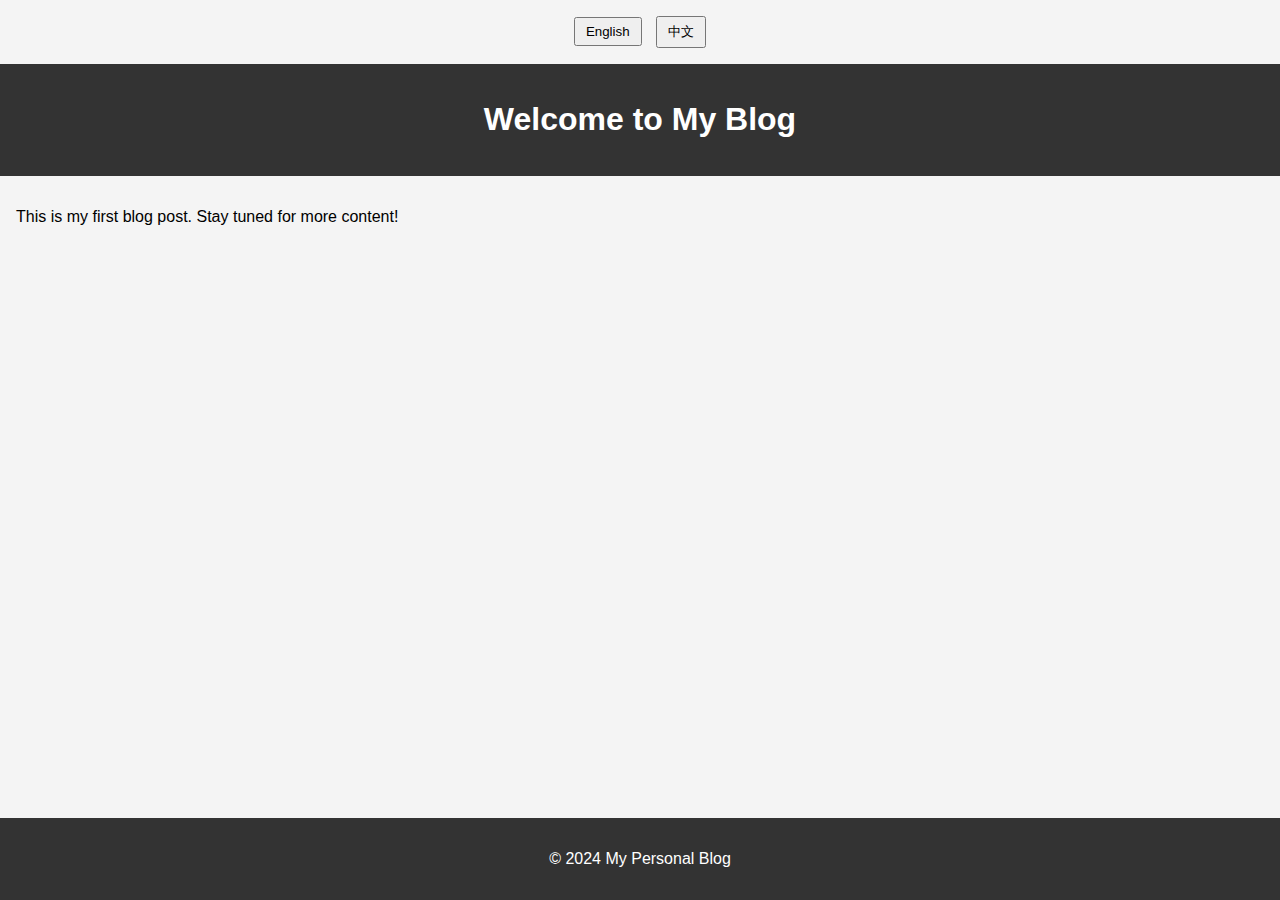
==== index.html @ 39c3371e "test" ====
<!-- index.html -->
<!DOCTYPE html>
<html lang="en">
<head>
    <meta charset="UTF-8">
    <meta name="viewport" content="width=device-width, initial-scale=1.0">
    <title>My Personal Blog</title>
    <style>
        body {
            font-family: Arial, sans-serif;
            margin: 0;
            padding: 0;
            background-color: #f4f4f4;
        }
        header {
            background-color: #333;
            color: #fff;
            padding: 1em 0;
            text-align: center;
        }
        main {
            padding: 1em;
        }
        footer {
            background-color: #333;
            color: #fff;
            text-align: center;
            padding: 1em 0;
            position: absolute;
            bottom: 0;
            width: 100%;
        }
        .language-switcher {
            margin: 1em;
            text-align: center;
        }
        .language-switcher button {
            margin: 0 5px;
            padding: 5px 10px;
        }
    </style>
</head>
<body>
    <div class="language-switcher">
        <button onclick="setLanguage('en')">English</button>
        <button onclick="setLanguage('zh')">中文</button>
    </div>
    <header>
        <h1 id="header-title">Welcome to My Blog</h1>
    </header>
    <main>
        <p id="main-content">This is my first blog post. Stay tuned for more content!</p>
    </main>
    <footer>
        <p id="footer-text">&copy; 2024 My Personal Blog</p>
    </footer>

    <script>
        const languages = {
            en: {
                headerTitle: "Welcome to My Blog",
                mainContent: "This is my first blog post. Stay tuned for more content!",
                footerText: "&copy; 2024 My Personal Blog"
            },
            zh: {
                headerTitle: "欢迎来到我的博客",
                mainContent: "这是我的第一篇博客文章。敬请期待更多内容！",
                footerText: "&copy; 2024 我的个人博客"
            }
        };

        function setLanguage(language) {
            document.getElementById('header-title').innerHTML = languages[language].headerTitle;
            document.getElementById('main-content').innerHTML = languages[language].mainContent;
            document.getElementById('footer-text').innerHTML = languages[language].footerText;
        }

        // 设置默认语言
        setLanguage('en');
    </script>
</body>
</html>
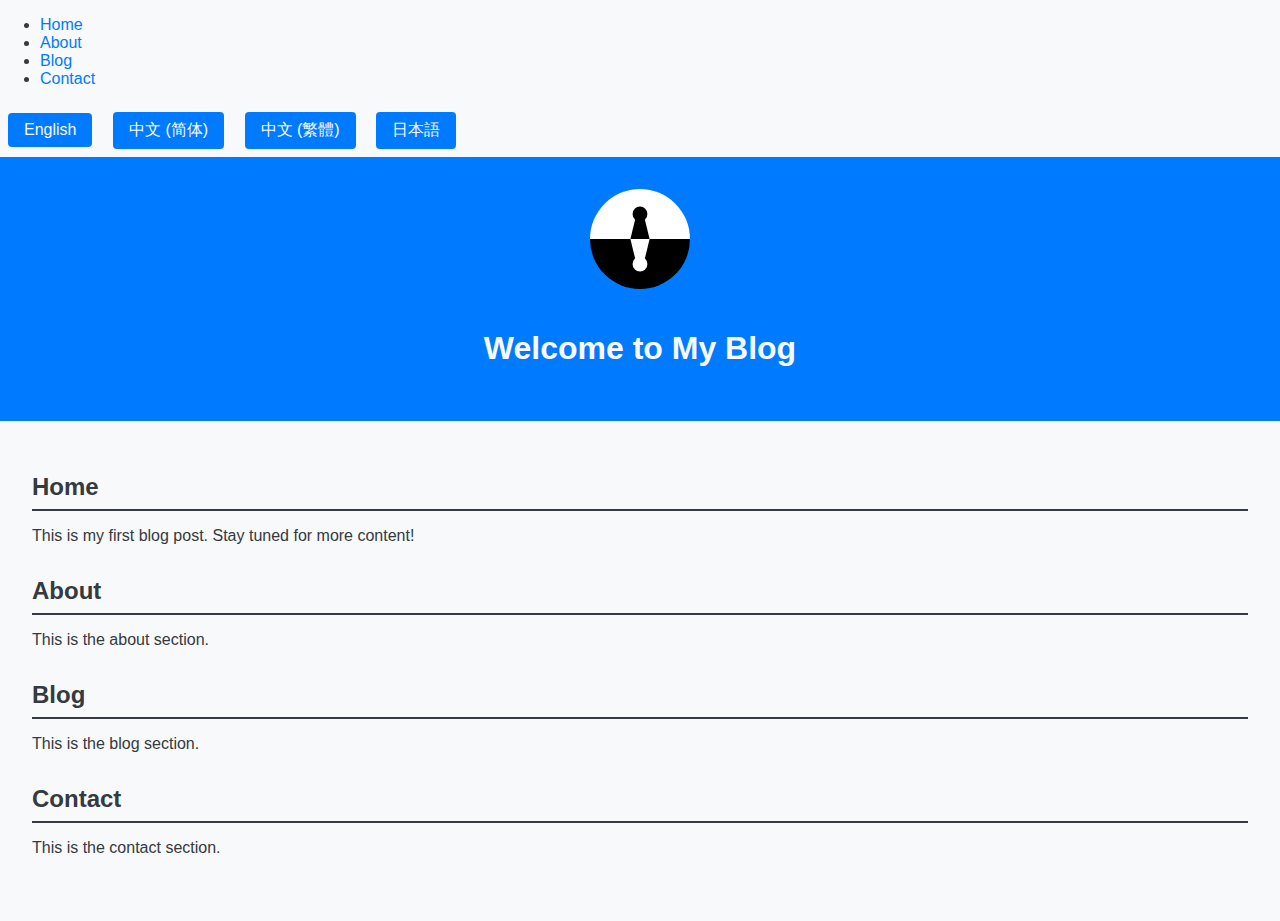
==== commit 689c1ff7: "init" ====
--- a/index.html
+++ b/index.html
@@ -1,82 +1,59 @@
-<!-- index.html -->
 <!DOCTYPE html>
 <html lang="en">
+
 <head>
     <meta charset="UTF-8">
     <meta name="viewport" content="width=device-width, initial-scale=1.0">
     <title>My Personal Blog</title>
-    <style>
-        body {
-            font-family: Arial, sans-serif;
-            margin: 0;
-            padding: 0;
-            background-color: #f4f4f4;
-        }
-        header {
-            background-color: #333;
-            color: #fff;
-            padding: 1em 0;
-            text-align: center;
-        }
-        main {
-            padding: 1em;
-        }
-        footer {
-            background-color: #333;
-            color: #fff;
-            text-align: center;
-            padding: 1em 0;
-            position: absolute;
-            bottom: 0;
-            width: 100%;
-        }
-        .language-switcher {
-            margin: 1em;
-            text-align: center;
-        }
-        .language-switcher button {
-            margin: 0 5px;
-            padding: 5px 10px;
-        }
-    </style>
+    <link rel="stylesheet" href="css/style.css">
+    <!-- <script src="https://cdnjs.cloudflare.com/ajax/libs/i18next/21.8.15/i18next.min.js"></script> -->
+    <!-- <script src="https://cdnjs.cloudflare.com/ajax/libs/i18next-xhr-backend/3.2.2/i18nextXHRBackend.min.js"></script> -->
+    <script src="js/i18next.min.js"></script>
+    <script src="js/i18nextXHRBackend.min.js"></script>
+    <script src="js/main.js"></script>
 </head>
+
 <body>
-    <div class="language-switcher">
-        <button onclick="setLanguage('en')">English</button>
-        <button onclick="setLanguage('zh')">中文</button>
-    </div>
+    <nav class="nav-bar">
+        <ul>
+            <li><a href="#home" data-i18n="home">Home</a></li>
+            <li><a href="#about" data-i18n="about">About</a></li>
+            <li><a href="#blog" data-i18n="blog">Blog</a></li>
+            <li><a href="#contact" data-i18n="contact">Contact</a></li>
+        </ul>
+        <div class="language-switcher">
+            <button onclick="setLanguage('en_GB')">English</button>
+            <button onclick="setLanguage('zh_CN')">中文 (简体)</button>
+            <button onclick="setLanguage('zh_TW')">中文 (繁體)</button>
+            <button onclick="setLanguage('ja_JP')">日本語</button>
+        </div>
+    </nav>
     <header>
-        <h1 id="header-title">Welcome to My Blog</h1>
+        <img src="img/avatar.svg" alt="Avatar" class="avatar">
+        <h1 id="header-title" data-i18n="headerTitle">Welcome to My Blog</h1>
     </header>
     <main>
-        <p id="main-content">This is my first blog post. Stay tuned for more content!</p>
+        <section id="home">
+            <h2>Home</h2>
+            <p id="main-content" data-i18n="mainContent">This is my first blog post. Stay tuned for more content!</p>
+        </section>
+        <section id="about">
+            <h2>About</h2>
+            <p>This is the about section.</p>
+        </section>
+        <section id="blog">
+            <h2>Blog</h2>
+            <p>This is the blog section.</p>
+        </section>
+        <section id="contact">
+            <h2>Contact</h2>
+            <p>This is the contact section.</p>
+        </section>
     </main>
-    <footer>
-        <p id="footer-text">&copy; 2024 My Personal Blog</p>
-    </footer>
+    <!-- <footer>
+        <p id="footer-text" data-i18n="footerText">&copy; 2024 My Personal Blog</p>
+    </footer> -->
 
-    <script>
-        const languages = {
-            en: {
-                headerTitle: "Welcome to My Blog",
-                mainContent: "This is my first blog post. Stay tuned for more content!",
-                footerText: "&copy; 2024 My Personal Blog"
-            },
-            zh: {
-                headerTitle: "欢迎来到我的博客",
-                mainContent: "这是我的第一篇博客文章。敬请期待更多内容！",
-                footerText: "&copy; 2024 我的个人博客"
-            }
-        };
+</body>
 
-        function setLanguage(language) {
-            document.getElementById('header-title').innerHTML = languages[language].headerTitle;
-            document.getElementById('main-content').innerHTML = languages[language].mainContent;
-            document.getElementById('footer-text').innerHTML = languages[language].footerText;
-        }
-
-        // 设置默认语言
-        setLanguage('en');
-    </script>
-</body>
-</html>
+</html>--- a/css/style.css
+++ b/css/style.css
@@ -0,0 +1,100 @@
+/* 全局样式 */
+body {
+    font-family: Arial, sans-serif;
+    background-color: #F8F9FA;
+    color: #343A40;
+    margin: 0;
+    padding: 0;
+}
+
+a {
+    text-decoration: none;
+    color: #007BFF;
+}
+
+a:hover {
+    color: #0056b3;
+}
+
+/* 导航栏样式 */
+.navbar {
+    background-color: #343A40;
+    padding: 1rem;
+}
+
+.navbar ul {
+    list-style: none;
+    padding: 0;
+    display: flex;
+    justify-content: space-around;
+}
+
+.navbar li {
+    margin: 0;
+}
+
+.navbar a {
+    color: #F8F9FA;
+    font-weight: bold;
+}
+
+.navbar a:hover {
+    color: #FFC107;
+}
+
+/* 按钮样式 */
+button {
+    background-color: #007BFF;
+    color: #F8F9FA;
+    border: none;
+    padding: 0.5rem 1rem;
+    margin: 0.5rem;
+    cursor: pointer;
+    border-radius: 0.25rem;
+    font-size: 1rem;
+}
+
+button:hover {
+    background-color: #0056b3;
+}
+
+/* 布局样式 */
+header {
+    text-align: center;
+    background-color: #007BFF;
+    color: #F8F9FA;
+    padding: 2rem 0;
+}
+
+header .avatar {
+    width: 100px;
+    height: 100px;
+    border-radius: 50%;
+    margin-bottom: 1rem;
+}
+
+main {
+    padding: 2rem;
+    background-color: #F8F9FA;
+}
+
+section {
+    margin-bottom: 2rem;
+}
+
+h2 {
+    border-bottom: 2px solid #343A40;
+    padding-bottom: 0.5rem;
+    margin-bottom: 1rem;
+}
+
+/* 页脚样式 */
+footer {
+    text-align: center;
+    background-color: #343A40;
+    color: #F8F9FA;
+    padding: 1rem 0;
+    position: fixed;
+    width: 100%;
+    bottom: 0;
+}
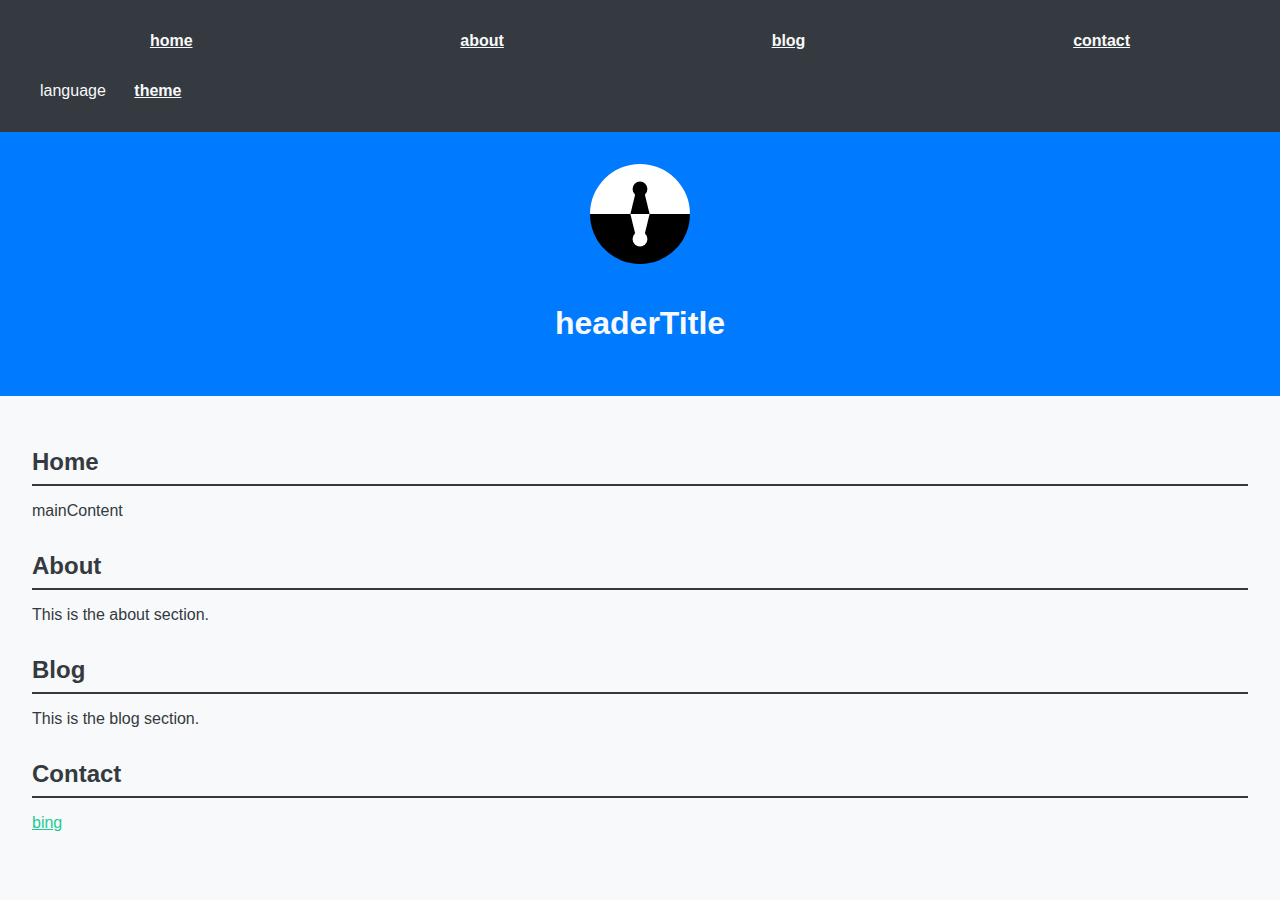
==== commit 6e9b9f94: "add dark mode" ====
--- a/index.html
+++ b/index.html
@@ -14,28 +14,39 @@
 </head>
 
 <body>
-    <nav class="nav-bar">
+    <nav class="navbar">
         <ul>
-            <li><a href="#home" data-i18n="home">Home</a></li>
-            <li><a href="#about" data-i18n="about">About</a></li>
-            <li><a href="#blog" data-i18n="blog">Blog</a></li>
-            <li><a href="#contact" data-i18n="contact">Contact</a></li>
+            <li><a href="#home" data-i18n="home"></a></li>
+            <li><a href="#about" data-i18n="about"></a></li>
+            <li><a href="#blog" data-i18n="blog"></a></li>
+            <li><a href="#contact" data-i18n="contact"></a></li>
         </ul>
+
         <div class="language-switcher">
-            <button onclick="setLanguage('en_GB')">English</button>
-            <button onclick="setLanguage('zh_CN')">中文 (简体)</button>
-            <button onclick="setLanguage('zh_TW')">中文 (繁體)</button>
-            <button onclick="setLanguage('ja_JP')">日本語</button>
+            
+            <!-- change languages -->
+            <button class="dropdown-button" data-i18n="language"></button>
+            <div class="dropdown-content">
+                <a href="#" onclick="setLanguage('en_GB')">English</a>
+                <a href="#" onclick="setLanguage('zh_CN')">简体中文</a>
+                <a href="#" onclick="setLanguage('zh_TW')">繁體中文</a>
+                <a href="#" onclick="setLanguage('ja_JP')">日本語</a>
+            </div>
+            
+            <!-- light and dark mode -->
+            <a id="theme" href="#" onclick="setTheme()" data-i18n="theme"></a>
+            
         </div>
+
     </nav>
     <header>
         <img src="img/avatar.svg" alt="Avatar" class="avatar">
-        <h1 id="header-title" data-i18n="headerTitle">Welcome to My Blog</h1>
+        <h1 id="header-title" data-i18n="headerTitle"></h1>
     </header>
     <main>
         <section id="home">
             <h2>Home</h2>
-            <p id="main-content" data-i18n="mainContent">This is my first blog post. Stay tuned for more content!</p>
+            <p id="main-content" data-i18n="mainContent"></p>
         </section>
         <section id="about">
             <h2>About</h2>
@@ -47,12 +58,9 @@
         </section>
         <section id="contact">
             <h2>Contact</h2>
-            <p>This is the contact section.</p>
+            <p><a href="www.bing.com">bing</a></p>
         </section>
     </main>
-    <!-- <footer>
-        <p id="footer-text" data-i18n="footerText">&copy; 2024 My Personal Blog</p>
-    </footer> -->
 
 </body>
 
--- a/css/style.css
+++ b/css/style.css
@@ -8,12 +8,11 @@
 }
 
 a {
-    text-decoration: none;
-    color: #007BFF;
+    color: #1ec996;
 }
 
 a:hover {
-    color: #0056b3;
+    color: #ffffff;
 }
 
 /* 导航栏样式 */
@@ -40,6 +39,49 @@
 
 .navbar a:hover {
     color: #FFC107;
+}
+
+/* 下拉菜单样式 */
+.language-switcher {
+    position: relative;
+    display: inline-block;
+}
+
+.dropdown-button {
+    background-color: #343A40;
+    color: #F8F9FA;
+    border: none;
+    padding: 0.5rem 1rem;
+    cursor: pointer;
+    font-size: 1rem;
+}
+
+.dropdown-content {
+    display: none;
+    position: absolute;
+    background-color: #343A40;
+    min-width: 160px;
+    box-shadow: 0px 8px 16px 0px rgba(0,0,0,0.2);
+    z-index: 1;
+}
+
+.dropdown-content a {
+    color: #F8F9FA;
+    padding: 12px 16px;
+    text-decoration: none;
+    display: block;
+}
+
+.dropdown-content a:hover {
+    background-color: #007BFF;
+}
+
+.language-switcher:hover .dropdown-content {
+    display: block;
+}
+
+.language-switcher:hover .dropdown-button {
+    background-color: #007BFF;
 }
 
 /* 按钮样式 */
@@ -98,3 +140,42 @@
     width: 100%;
     bottom: 0;
 }
+
+/* 暗模式样式 */
+body.dark-mode {
+    background-color: #121212;
+    color: #E0E0E0;
+}
+
+.navbar.dark-mode {
+    background-color: #1C1C1C;
+}
+
+.dropdown-button.dark-mode,
+.dropdown-content.dark-mode {
+    background-color: #1C1C1C;
+    color: #E0E0E0;
+}
+
+.navbar a.dark-mode {
+    color: #E0E0E0;
+}
+
+.navbar a.dark-mode:hover {
+    color: #FFDD57;
+}
+
+button.dark-mode {
+    background-color: #1C1C1C;
+    color: #E0E0E0;
+}
+
+header.dark-mode {
+    background-color: #1C1C1C;
+    color: #E0E0E0;
+}
+
+footer.dark-mode {
+    background-color: #1C1C1C;
+    color: #E0E0E0;
+}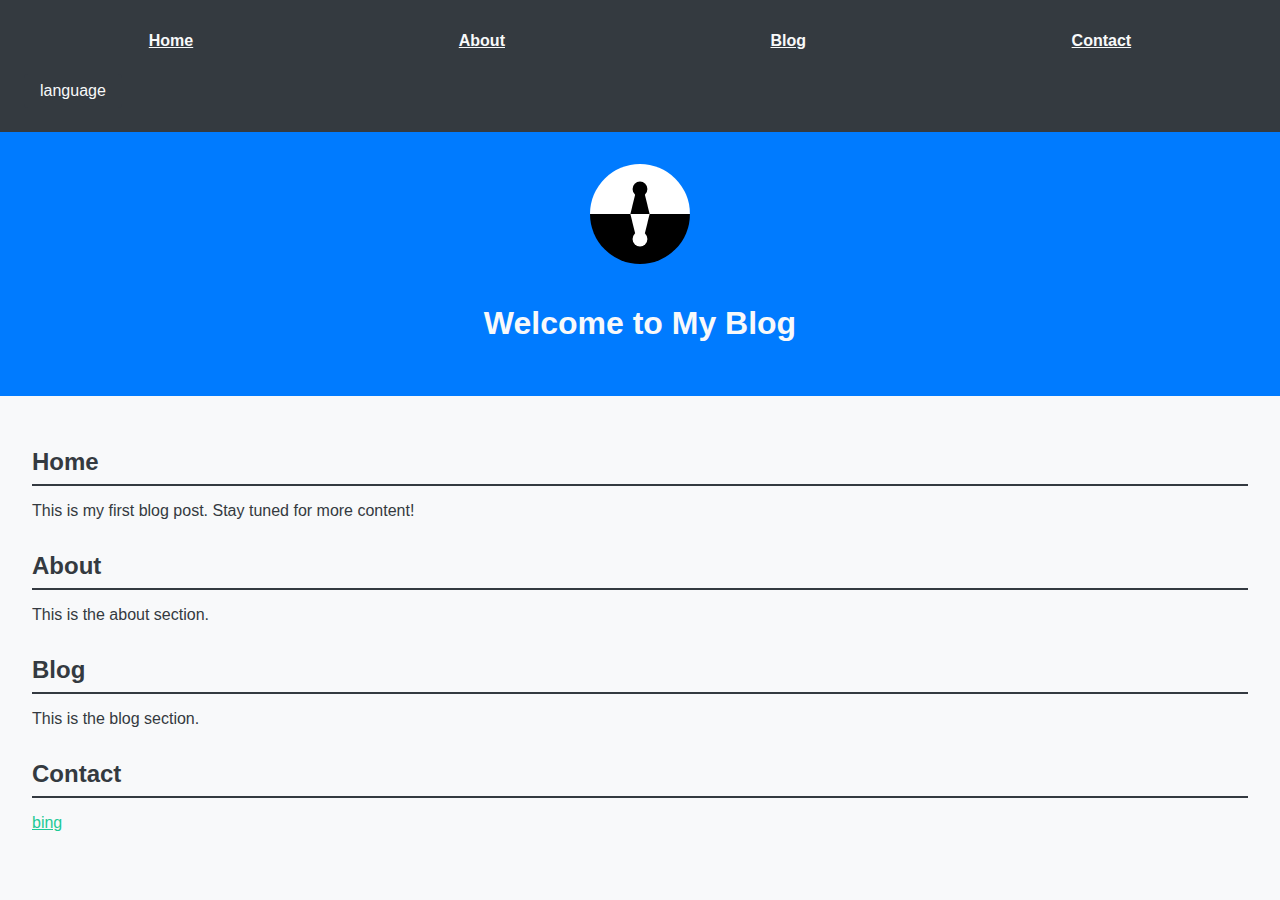
==== commit 182c943b: "add get default lang" ====
--- a/index.html
+++ b/index.html
@@ -10,6 +10,7 @@
     <!-- <script src="https://cdnjs.cloudflare.com/ajax/libs/i18next-xhr-backend/3.2.2/i18nextXHRBackend.min.js"></script> -->
     <script src="js/i18next.min.js"></script>
     <script src="js/i18nextXHRBackend.min.js"></script>
+    <script src="js/modules/language.js"></script>
     <script src="js/main.js"></script>
 </head>
 
--- a/css/style.css
+++ b/css/style.css
@@ -1,4 +1,4 @@
-/* 全局样式 */
+/* global style */
 body {
     font-family: Arial, sans-serif;
     background-color: #F8F9FA;
@@ -6,7 +6,12 @@
     margin: 0;
     padding: 0;
 }
+body.dark-mode {
+    background-color: #121212;
+    color: #E0E0E0;
+}
 
+/* link */
 a {
     color: #1ec996;
 }
@@ -15,7 +20,7 @@
     color: #ffffff;
 }
 
-/* 导航栏样式 */
+/* navigation bar */
 .navbar {
     background-color: #343A40;
     padding: 1rem;
@@ -40,6 +45,26 @@
 .navbar a:hover {
     color: #FFC107;
 }
+
+
+.navbar.dark-mode {
+    background-color: #1C1C1C;
+}
+
+.dropdown-button.dark-mode,
+.dropdown-content.dark-mode {
+    background-color: #1C1C1C;
+    color: #E0E0E0;
+}
+
+.navbar a.dark-mode {
+    color: #E0E0E0;
+}
+
+.navbar a.dark-mode:hover {
+    color: #FFDD57;
+}
+
 
 /* 下拉菜单样式 */
 .language-switcher {
@@ -100,6 +125,11 @@
     background-color: #0056b3;
 }
 
+button.dark-mode {
+    background-color: #1C1C1C;
+    color: #E0E0E0;
+}
+
 /* 布局样式 */
 header {
     text-align: center;
@@ -113,6 +143,10 @@
     height: 100px;
     border-radius: 50%;
     margin-bottom: 1rem;
+}
+header.dark-mode {
+    background-color: #1C1C1C;
+    color: #E0E0E0;
 }
 
 main {
@@ -129,53 +163,3 @@
     padding-bottom: 0.5rem;
     margin-bottom: 1rem;
 }
-
-/* 页脚样式 */
-footer {
-    text-align: center;
-    background-color: #343A40;
-    color: #F8F9FA;
-    padding: 1rem 0;
-    position: fixed;
-    width: 100%;
-    bottom: 0;
-}
-
-/* 暗模式样式 */
-body.dark-mode {
-    background-color: #121212;
-    color: #E0E0E0;
-}
-
-.navbar.dark-mode {
-    background-color: #1C1C1C;
-}
-
-.dropdown-button.dark-mode,
-.dropdown-content.dark-mode {
-    background-color: #1C1C1C;
-    color: #E0E0E0;
-}
-
-.navbar a.dark-mode {
-    color: #E0E0E0;
-}
-
-.navbar a.dark-mode:hover {
-    color: #FFDD57;
-}
-
-button.dark-mode {
-    background-color: #1C1C1C;
-    color: #E0E0E0;
-}
-
-header.dark-mode {
-    background-color: #1C1C1C;
-    color: #E0E0E0;
-}
-
-footer.dark-mode {
-    background-color: #1C1C1C;
-    color: #E0E0E0;
-}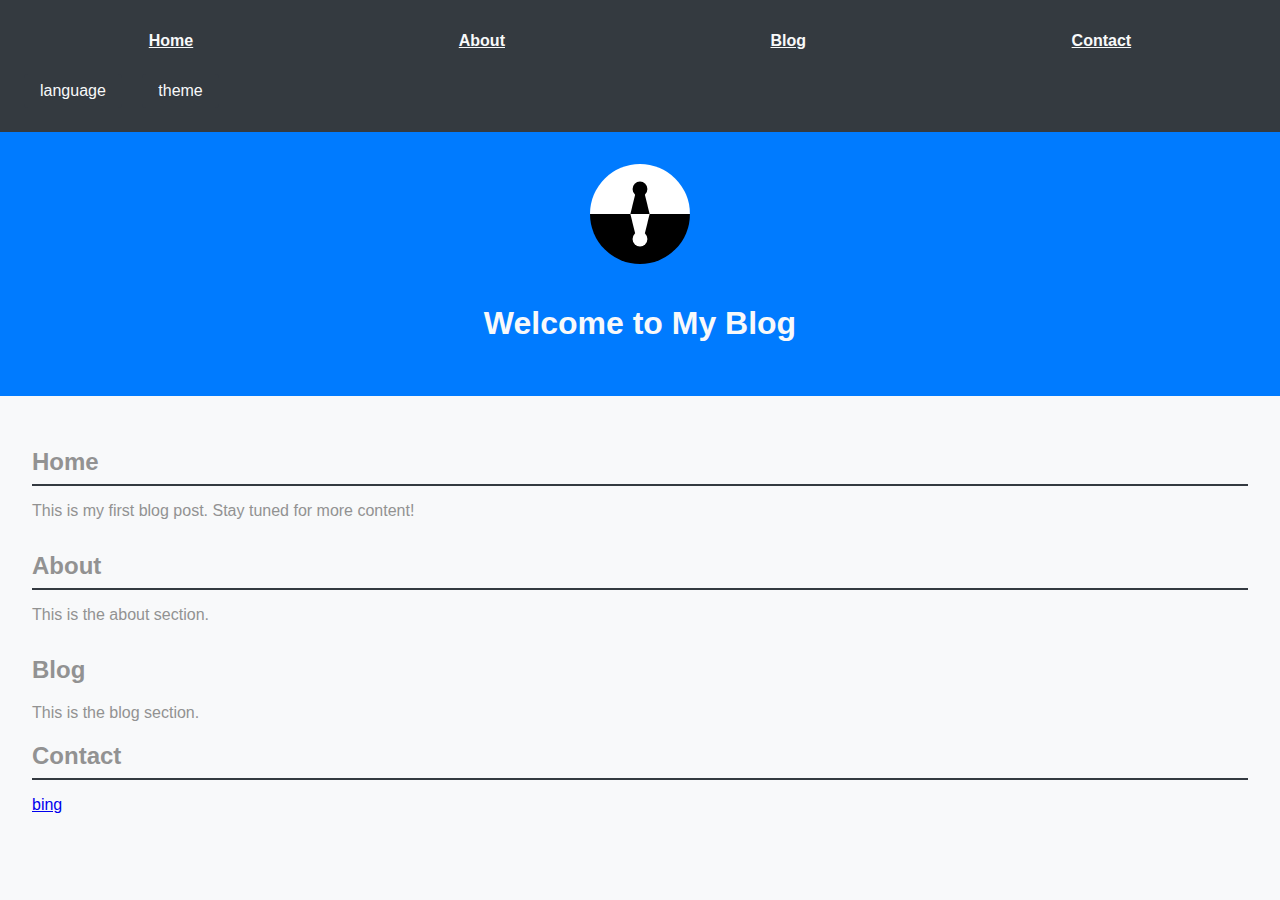
==== commit a4bb2fe4: "add init and refactor css" ====
--- a/index.html
+++ b/index.html
@@ -5,61 +5,75 @@
     <meta charset="UTF-8">
     <meta name="viewport" content="width=device-width, initial-scale=1.0">
     <title>My Personal Blog</title>
-    <link rel="stylesheet" href="css/style.css">
+    <link rel="stylesheet" href="css/light.css">
+    <link rel="stylesheet" href="css/dark.css">
     <!-- <script src="https://cdnjs.cloudflare.com/ajax/libs/i18next/21.8.15/i18next.min.js"></script> -->
     <!-- <script src="https://cdnjs.cloudflare.com/ajax/libs/i18next-xhr-backend/3.2.2/i18nextXHRBackend.min.js"></script> -->
-    <script src="js/i18next.min.js"></script>
-    <script src="js/i18nextXHRBackend.min.js"></script>
+    <script src="js/i18n/i18next.min.js"></script>
+    <script src="js/i18n/i18nextXHRBackend.min.js"></script>
     <script src="js/modules/language.js"></script>
+    <script src="js/modules/theme.js"></script>
     <script src="js/main.js"></script>
 </head>
 
-<body>
-    <nav class="navbar">
-        <ul>
-            <li><a href="#home" data-i18n="home"></a></li>
-            <li><a href="#about" data-i18n="about"></a></li>
-            <li><a href="#blog" data-i18n="blog"></a></li>
-            <li><a href="#contact" data-i18n="contact"></a></li>
+<body onload="init();" class="print">
+
+    <!-- navigation bar -->
+    <nav class="navbar print">
+        <ul class="print">
+            <li class="print"><a href="#home" class="print" data-i18n="home"></a></li>
+            <li class="print"><a href="#about" class="print" data-i18n="about"></a></li>
+            <li class="print"><a href="#blog" class="print" data-i18n="blog"></a></li>
+            <li class="print"><a href="#contact" class="print" data-i18n="contact"></a></li>
         </ul>
 
-        <div class="language-switcher">
-            
-            <!-- change languages -->
-            <button class="dropdown-button" data-i18n="language"></button>
-            <div class="dropdown-content">
-                <a href="#" onclick="setLanguage('en_GB')">English</a>
-                <a href="#" onclick="setLanguage('zh_CN')">简体中文</a>
-                <a href="#" onclick="setLanguage('zh_TW')">繁體中文</a>
-                <a href="#" onclick="setLanguage('ja_JP')">日本語</a>
+        <!-- change languages -->
+        <div class="switcher print">
+
+            <button class="dropdown-button print" data-i18n="language"></button>
+            <div class="dropdown-content print">
+                <a href="#" onclick="setLanguage('en_GB')" class="print">English</a>
+                <a href="#" onclick="setLanguage('zh_CN')" class="print">简体中文</a>
+                <a href="#" onclick="setLanguage('zh_TW')" class="print">繁體中文</a>
+                <a href="#" onclick="setLanguage('ja_JP')" class="print">日本語</a>
             </div>
-            
-            <!-- light and dark mode -->
-            <a id="theme" href="#" onclick="setTheme()" data-i18n="theme"></a>
-            
+
+        </div>
+
+        <!-- change theme -->
+        <div class="switcher print">
+
+            <button class="dropdown-button print" data-i18n="theme"></button>
+            <div class="dropdown-content print">
+                <a href="#" onclick="setTheme('light')" class="print" data-i18n="lightMode"></a>
+                <a href="#" onclick="setTheme('dark')" class="print" data-i18n="darkMode"></a>
+            </div>
+
         </div>
 
     </nav>
-    <header>
-        <img src="img/avatar.svg" alt="Avatar" class="avatar">
-        <h1 id="header-title" data-i18n="headerTitle"></h1>
+
+    <!-- main -->
+    <header class="print">
+        <img src="img/avatar.svg" alt="Avatar" class="avatar print">
+        <h1 id="header-title" class="print" data-i18n="headerTitle"></h1>
     </header>
-    <main>
-        <section id="home">
-            <h2>Home</h2>
-            <p id="main-content" data-i18n="mainContent"></p>
+    <main class="print">
+        <section class="print" id="home">
+            <h2 class="print">Home</h2>
+            <p id="main-content" class="print" data-i18n="mainContent"></p>
         </section>
-        <section id="about">
-            <h2>About</h2>
-            <p>This is the about section.</p>
+        <section class="print" id="about">
+            <h2 class="print">About</h2>
+            <p class="print">This is the about section.</p>
         </section>
         <section id="blog">
             <h2>Blog</h2>
             <p>This is the blog section.</p>
         </section>
-        <section id="contact">
-            <h2>Contact</h2>
-            <p><a href="www.bing.com">bing</a></p>
+        <section class="print" id="contact">
+            <h2 class="print">Contact</h2>
+            <p class="print"><a href="http://www.bing.com">bing</a></p>
         </section>
     </main>
 
--- a/css/light.css
+++ b/css/light.css
@@ -0,0 +1,143 @@
+/* light theme */
+
+/* global style */
+body.light{
+    
+    font-family: Arial, sans-serif;
+    background-color: #F8F9FA;
+    color: #929292;
+    margin: 0;
+    padding: 0;
+
+}
+
+/* link */
+a.light{
+    color: #1ec996;
+}
+
+a:hover.light{
+    color: aquamarine;
+}
+
+/* navigation bar */
+.navbar.light{
+    background-color: #343A40;
+    padding: 1rem;
+}
+
+.navbar ul.light {
+    list-style: none;
+    padding: 0;
+    display: flex;
+    justify-content: space-around;
+}
+
+.navbar li.light {
+    margin: 0;
+}
+
+.navbar a.light {
+    color: #F8F9FA;
+    font-weight: bold;
+}
+
+.navbar a:hover.light {
+    color: #FFC107;
+}
+
+
+.dropdown-button.light,
+.dropdown-content.light {
+    background-color: #1C1C1C;
+    color: #E0E0E0;
+}
+
+/* 下拉菜单样式 */
+.switcher.light {
+    position: relative;
+    display: inline-block;
+}
+
+.dropdown-button.light {
+    background-color: #343A40;
+    color: #F8F9FA;
+    border: none;
+    padding: 0.5rem 1rem;
+    cursor: pointer;
+    font-size: 1rem;
+}
+
+.dropdown-content.light {
+    display: none;
+    position: absolute;
+    background-color: #343A40;
+    min-width: 160px;
+    box-shadow: 0px 8px 16px 0px rgba(0,0,0,0.2);
+    z-index: 1;
+}
+
+.dropdown-content a.light {
+    color: #F8F9FA;
+    padding: 12px 16px;
+    text-decoration: none;
+    display: block;
+}
+
+.dropdown-content a:hover.light {
+    background-color: #007BFF;
+}
+
+.switcher:hover .dropdown-content.light {
+    display: block;
+}
+
+.switcher:hover .dropdown-button.light {
+    background-color: #007BFF;
+}
+
+/* 按钮样式 */
+button.light {
+    background-color: #007BFF;
+    color: #F8F9FA;
+    border: none;
+    padding: 0.5rem 1rem;
+    margin: 0.5rem;
+    cursor: pointer;
+    border-radius: 0.25rem;
+    font-size: 1rem;
+}
+
+button:hover.light {
+    background-color: #0056b3;
+}
+
+/* 布局样式 */
+header.light {
+    text-align: center;
+    background-color: #007BFF;
+    color: #F8F9FA;
+    padding: 2rem 0;
+}
+
+header .avatar.light {
+    width: 100px;
+    height: 100px;
+    border-radius: 50%;
+    margin-bottom: 1rem;
+}
+
+main.light {
+    padding: 2rem;
+    background-color: #F8F9FA;
+}
+
+section.light {
+    margin-bottom: 2rem;
+}
+
+h2.light {
+    border-bottom: 2px solid #343A40;
+    padding-bottom: 0.5rem;
+    margin-bottom: 1rem;
+}
--- a/css/dark.css
+++ b/css/dark.css
@@ -0,0 +1,145 @@
+/* dark theme */
+
+/* global style */
+body.dark{
+
+
+    font-family: Arial, sans-serif;
+    background-color: #222;
+    color: #ddd;
+    margin: 0;
+    padding: 0;
+
+}
+
+/* link */
+a.dark{
+    color: aquamarine;
+}
+
+a:hover.dark{
+    color: #ffffff;
+}
+
+/* navigation bar */
+.navbar.dark{
+    background-color: #1c2024;
+    padding: 1rem;
+}
+
+.navbar ul.dark {
+    list-style: none;
+    padding: 0;
+    display: flex;
+    justify-content: space-around;
+}
+
+.navbar li.dark {
+    margin: 0;
+}
+
+.navbar a.dark {
+    color: #F8F9FA;
+    font-weight: bold;
+}
+
+.navbar a:hover.dark {
+    color: #ffffff;
+}
+
+
+.dropdown-button.dark,
+.dropdown-content.dark {
+    background-color: #1C1C1C;
+    color: #E0E0E0;
+}
+
+/* 下拉菜单样式 */
+.switcher.dark {
+    position: relative;
+    display: inline-block;
+}
+
+.dropdown-button.dark {
+    background-color: #343A40;
+    color: #F8F9FA;
+    border: none;
+    padding: 0.5rem 1rem;
+    cursor: pointer;
+    font-size: 1rem;
+}
+
+.dropdown-content.dark {
+    display: none;
+    position: absolute;
+    background-color: #343A40;
+    min-width: 160px;
+    box-shadow: 0px 8px 16px 0px rgba(0,0,0,0.2);
+    z-index: 1;
+}
+
+.dropdown-content a.dark {
+    color: #F8F9FA;
+    padding: 12px 16px;
+    text-decoration: none;
+    display: block;
+}
+
+.dropdown-content a:hover.dark {
+    background-color: #007BFF;
+}
+
+.switcher:hover .dropdown-content.dark {
+    display: block;
+}
+
+.switcher:hover .dropdown-button.dark {
+    background-color: #007BFF;
+}
+
+/* 按钮样式 */
+button.dark {
+    background-color: #1C1C1C;
+    color: #E0E0E0;
+    border: none;
+    padding: 0.5rem 1rem;
+    margin: 0.5rem;
+    cursor: pointer;
+    border-radius: 0.25rem;
+    font-size: 1rem;
+}
+
+button:hover.dark{
+    background-color: #0056b3;
+}
+
+
+/* 布局样式 */
+header.dark {
+    background-color: #1C1C1C;
+    color: #E0E0E0;
+    text-align: center;
+    padding: 2rem 0;
+}
+
+header .avatar.dark {
+    width: 100px;
+    height: 100px;
+    border-radius: 50%;
+    margin-bottom: 1rem;
+}
+
+main.dark {
+    padding: 2rem;
+    background-color: #636363;
+}
+
+section.dark {
+    margin-bottom: 2rem;
+}
+
+h2.dark {
+    border-bottom: 2px solid #c2ccd6;
+    padding-bottom: 0.5rem;
+    margin-bottom: 1rem;
+}
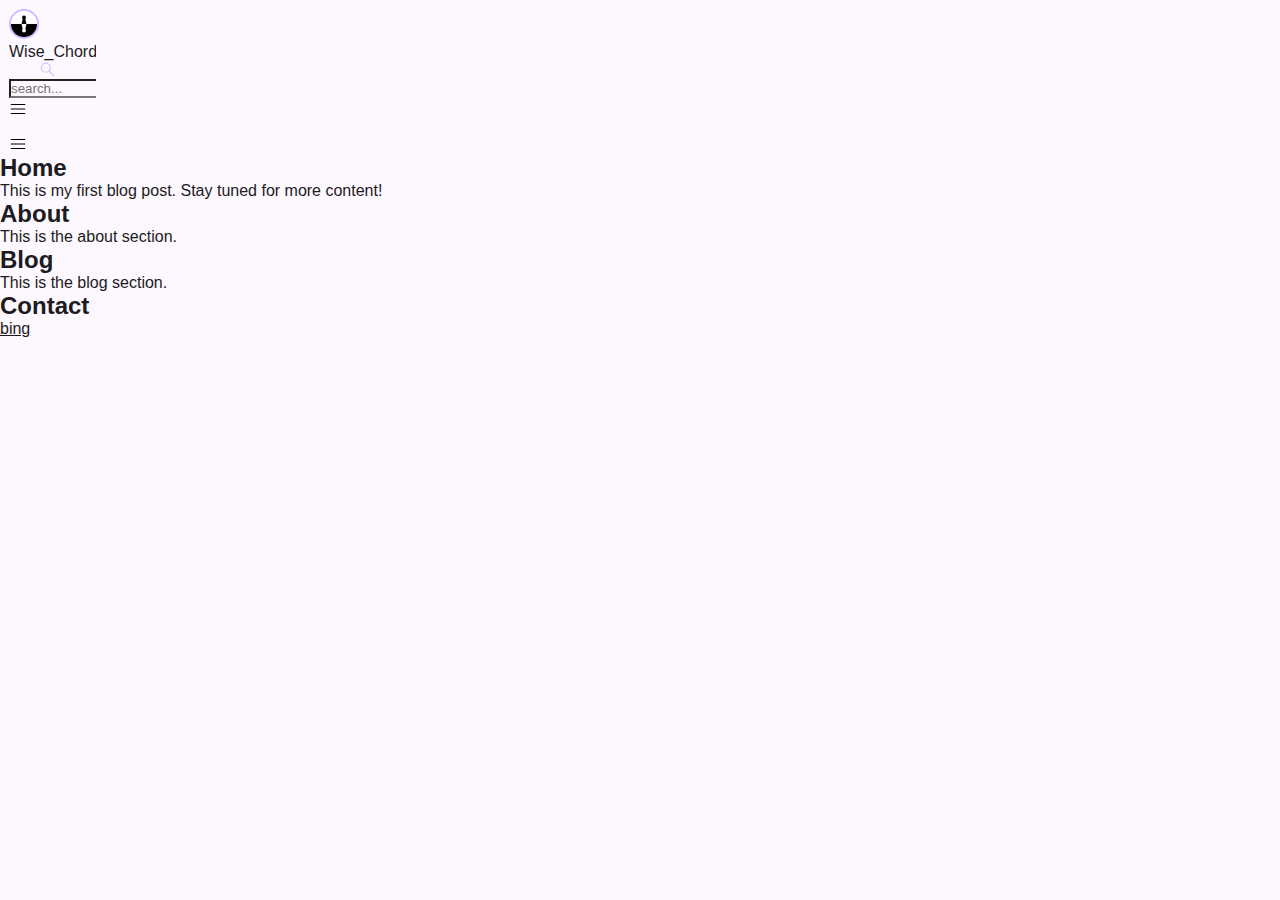
==== commit ede2122e: "add shell" ====
--- a/index.html
+++ b/index.html
@@ -1,63 +1,29 @@
 <!DOCTYPE html>
-<html lang="en">
+<html>
 
 <head>
     <meta charset="UTF-8">
     <meta name="viewport" content="width=device-width, initial-scale=1.0">
-    <title>My Personal Blog</title>
-    <link rel="stylesheet" href="css/light.css">
-    <link rel="stylesheet" href="css/dark.css">
+    <link rel="stylesheet" href="css/style.css">
+    <!-- i18n should be implemented by me -->
     <!-- <script src="https://cdnjs.cloudflare.com/ajax/libs/i18next/21.8.15/i18next.min.js"></script> -->
     <!-- <script src="https://cdnjs.cloudflare.com/ajax/libs/i18next-xhr-backend/3.2.2/i18nextXHRBackend.min.js"></script> -->
     <script src="js/i18n/i18next.min.js"></script>
     <script src="js/i18n/i18nextXHRBackend.min.js"></script>
     <script src="js/modules/language.js"></script>
     <script src="js/modules/theme.js"></script>
-    <script src="js/main.js"></script>
+    <script src="js/index.js"></script>
+    <title>Welcome to my mind</title>
 </head>
 
 <body onload="init();" class="print">
 
     <!-- navigation bar -->
-    <nav class="navbar print">
-        <ul class="print">
-            <li class="print"><a href="#home" class="print" data-i18n="home"></a></li>
-            <li class="print"><a href="#about" class="print" data-i18n="about"></a></li>
-            <li class="print"><a href="#blog" class="print" data-i18n="blog"></a></li>
-            <li class="print"><a href="#contact" class="print" data-i18n="contact"></a></li>
-        </ul>
-
-        <!-- change languages -->
-        <div class="switcher print">
-
-            <button class="dropdown-button print" data-i18n="language"></button>
-            <div class="dropdown-content print">
-                <a href="#" onclick="setLanguage('en_GB')" class="print">English</a>
-                <a href="#" onclick="setLanguage('zh_CN')" class="print">简体中文</a>
-                <a href="#" onclick="setLanguage('zh_TW')" class="print">繁體中文</a>
-                <a href="#" onclick="setLanguage('ja_JP')" class="print">日本語</a>
-            </div>
-
-        </div>
-
-        <!-- change theme -->
-        <div class="switcher print">
-
-            <button class="dropdown-button print" data-i18n="theme"></button>
-            <div class="dropdown-content print">
-                <a href="#" onclick="setTheme('light')" class="print" data-i18n="lightMode"></a>
-                <a href="#" onclick="setTheme('dark')" class="print" data-i18n="darkMode"></a>
-            </div>
-
-        </div>
-
-    </nav>
+    <iframe id="nav" src="shell.html" frameborder="0"></iframe>
+    
 
     <!-- main -->
-    <header class="print">
-        <img src="img/avatar.svg" alt="Avatar" class="avatar print">
-        <h1 id="header-title" class="print" data-i18n="headerTitle"></h1>
-    </header>
+
     <main class="print">
         <section class="print" id="home">
             <h2 class="print">Home</h2>
@@ -67,9 +33,9 @@
             <h2 class="print">About</h2>
             <p class="print">This is the about section.</p>
         </section>
-        <section id="blog">
-            <h2>Blog</h2>
-            <p>This is the blog section.</p>
+        <section class="print" id="blog">
+            <h2 class="print">Blog</h2>
+            <p class="print">This is the blog section.</p>
         </section>
         <section class="print" id="contact">
             <h2 class="print">Contact</h2>
--- a/css/style.css
+++ b/css/style.css
@@ -0,0 +1,126 @@
+@import url("dark-md.css");
+@import url("light-md.css");
+.dark {
+    --md-sys-color-primary: rgb(205 189 255);
+    --md-sys-color-surface-tint: rgb(205 189 255);
+    --md-sys-color-on-primary: rgb(52 39 94);
+    --md-sys-color-primary-container: rgb(75 62 118);
+    --md-sys-color-on-primary-container: rgb(232 222 255);
+    --md-sys-color-secondary: rgb(203 195 220);
+    --md-sys-color-on-secondary: rgb(50 46 65);
+    --md-sys-color-secondary-container: rgb(73 68 88);
+    --md-sys-color-on-secondary-container: rgb(231 222 248);
+    --md-sys-color-tertiary: rgb(238 184 202);
+    --md-sys-color-on-tertiary: rgb(73 37 51);
+    --md-sys-color-tertiary-container: rgb(99 59 74);
+    --md-sys-color-on-tertiary-container: rgb(255 217 228);
+    --md-sys-color-error: rgb(255 180 171);
+    --md-sys-color-on-error: rgb(105 0 5);
+    --md-sys-color-error-container: rgb(147 0 10);
+    --md-sys-color-on-error-container: rgb(255 218 214);
+    --md-sys-color-background: rgb(20 19 24);
+    --md-sys-color-on-background: rgb(230 225 233);
+    --md-sys-color-surface: rgb(20 19 24);
+    --md-sys-color-on-surface: rgb(230 225 233);
+    --md-sys-color-surface-variant: rgb(72 69 78);
+    --md-sys-color-on-surface-variant: rgb(202 196 207);
+    --md-sys-color-outline: rgb(147 143 153);
+    --md-sys-color-outline-variant: rgb(72 69 78);
+    --md-sys-color-shadow: rgb(0 0 0);
+    --md-sys-color-scrim: rgb(0 0 0);
+    --md-sys-color-inverse-surface: rgb(230 225 233);
+    --md-sys-color-inverse-on-surface: rgb(49 47 53);
+    --md-sys-color-inverse-primary: rgb(99 86 143);
+    --md-sys-color-primary-fixed: rgb(232 222 255);
+    --md-sys-color-on-primary-fixed: rgb(31 16 72);
+    --md-sys-color-primary-fixed-dim: rgb(205 189 255);
+    --md-sys-color-on-primary-fixed-variant: rgb(75 62 118);
+    --md-sys-color-secondary-fixed: rgb(231 222 248);
+    --md-sys-color-on-secondary-fixed: rgb(29 25 43);
+    --md-sys-color-secondary-fixed-dim: rgb(203 195 220);
+    --md-sys-color-on-secondary-fixed-variant: rgb(73 68 88);
+    --md-sys-color-tertiary-fixed: rgb(255 217 228);
+    --md-sys-color-on-tertiary-fixed: rgb(49 17 30);
+    --md-sys-color-tertiary-fixed-dim: rgb(238 184 202);
+    --md-sys-color-on-tertiary-fixed-variant: rgb(99 59 74);
+    --md-sys-color-surface-dim: rgb(20 19 24);
+    --md-sys-color-surface-bright: rgb(58 56 62);
+    --md-sys-color-surface-container-lowest: rgb(15 13 19);
+    --md-sys-color-surface-container-low: rgb(28 27 32);
+    --md-sys-color-surface-container: rgb(32 31 36);
+    --md-sys-color-surface-container-high: rgb(43 41 47);
+    --md-sys-color-surface-container-highest: rgb(54 52 58);
+    --md-extended-color-custom-color-color: rgb(128 213 209);
+    --md-extended-color-custom-color-on-color: rgb(0 55 54);
+    --md-extended-color-custom-color-color-container: rgb(0 80 78);
+    --md-extended-color-custom-color-on-color-container: rgb(156 241 237);
+  }
+
+
+/* global style */
+* {
+    font-family: Arial, Helvetica, sans-serif;
+    background-color: var(--md-sys-color-surface);
+    color: var(--md-sys-color-on-surface);
+    box-sizing: border-box;
+    margin: 0;
+    padding: 0;
+}
+
+.animation {
+    transition: 500ms;
+}
+
+.wrap {
+    width: 100%;
+    height: 100%;
+}
+
+.icon {
+    /* min-width: 60px; */
+    border-radius: 1.5%;
+    width: 10vmin;
+    height: 10vmin;
+    display: flex;
+    align-items: center;
+    justify-self: center;
+    /* font: 300 23px ''; */
+}
+
+.shell li {
+    height: 2rem;
+    /* set no default decoration */
+    list-style: none;
+    /* set flexbox */
+    display: flex;
+    margin-top: 3%;
+}
+
+
+
+
+/* navigation bar */
+.navbar{
+    background-color: var(--md-sys-color-surface-variant);
+    color: var(--md-sys-color-on-surface-variant);
+    padding: 1rem;
+}
+
+.navbar ul {
+    list-style: none;
+    padding: 0;
+    display: flex;
+    justify-content: space-around;
+}
+.navbar li {
+    margin: 0;
+}
+
+.navbar a {
+    background-color: var(--md-sys-color-primary);
+    color: var(--md-sys-color-on-primary);
+}
+
+.navbar a:hover {
+    color: #ffffff;
+}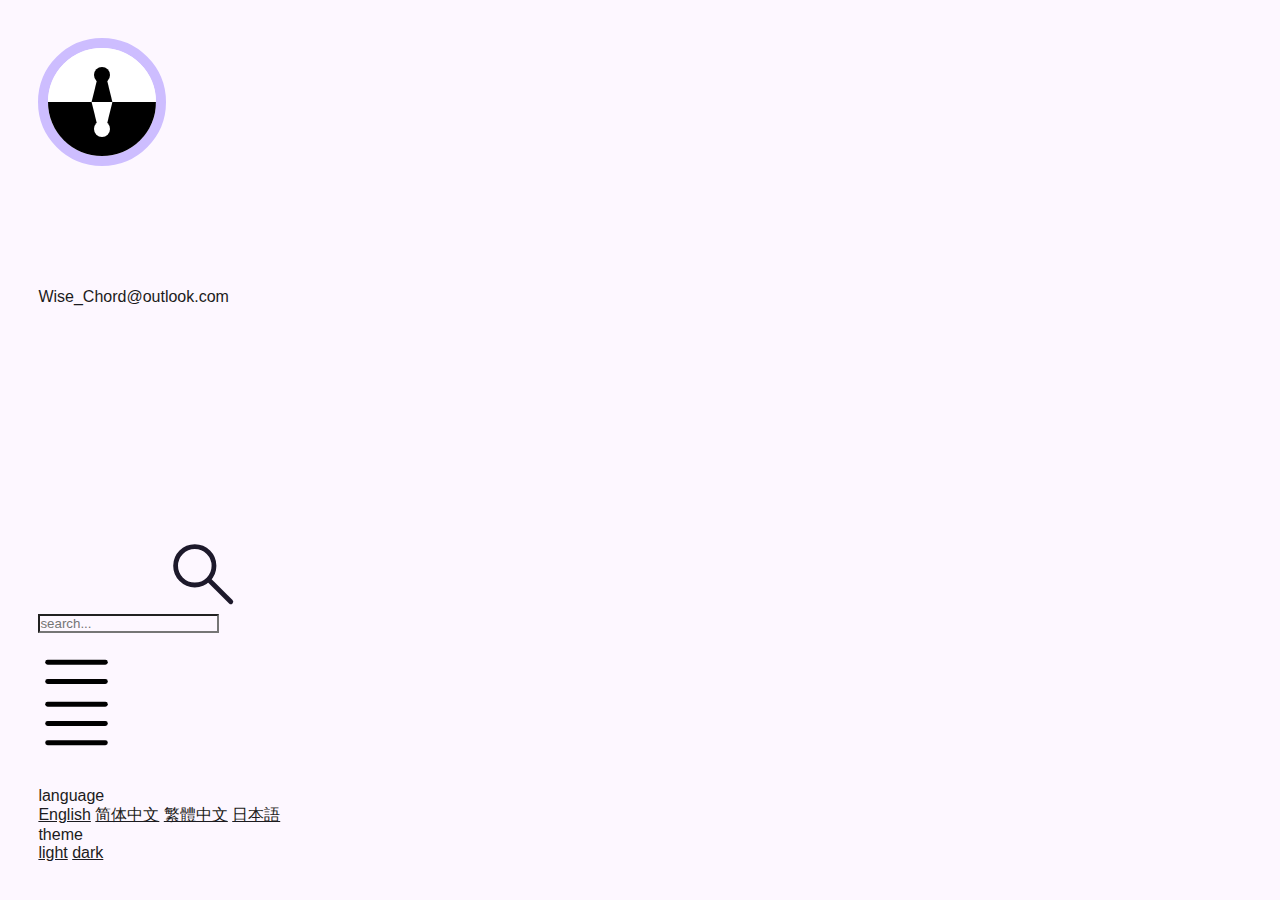
==== commit 0cb8b94d: "debug" ====
--- a/index.html
+++ b/index.html
@@ -5,7 +5,7 @@
     <meta charset="UTF-8">
     <meta name="viewport" content="width=device-width, initial-scale=1.0">
     <link rel="stylesheet" href="css/style.css">
-    <!-- i18n should be implemented by me -->
+    <!-- i18n should be implemented by js -->
     <!-- <script src="https://cdnjs.cloudflare.com/ajax/libs/i18next/21.8.15/i18next.min.js"></script> -->
     <!-- <script src="https://cdnjs.cloudflare.com/ajax/libs/i18next-xhr-backend/3.2.2/i18nextXHRBackend.min.js"></script> -->
     <script src="js/i18n/i18next.min.js"></script>
@@ -19,7 +19,7 @@
 <body onload="init();" class="print">
 
     <!-- navigation bar -->
-    <iframe id="nav" src="shell.html" frameborder="0"></iframe>
+    <iframe id="shell" src="shell.html" frameborder="0"></iframe>
     
 
     <!-- main -->
--- a/css/style.css
+++ b/css/style.css
@@ -96,31 +96,12 @@
     margin-top: 3%;
 }
 
-
-
-
-/* navigation bar */
-.navbar{
-    background-color: var(--md-sys-color-surface-variant);
-    color: var(--md-sys-color-on-surface-variant);
-    padding: 1rem;
-}
-
-.navbar ul {
-    list-style: none;
-    padding: 0;
-    display: flex;
-    justify-content: space-around;
-}
-.navbar li {
-    margin: 0;
-}
-
-.navbar a {
-    background-color: var(--md-sys-color-primary);
-    color: var(--md-sys-color-on-primary);
-}
-
-.navbar a:hover {
-    color: #ffffff;
+#shell {
+    /* set shell to be fixed relative to the browser window */
+    position: fixed;
+    /* set size */
+    top: 0%;
+    left: 0%;
+    width: 100%;
+    height: 100%;
 }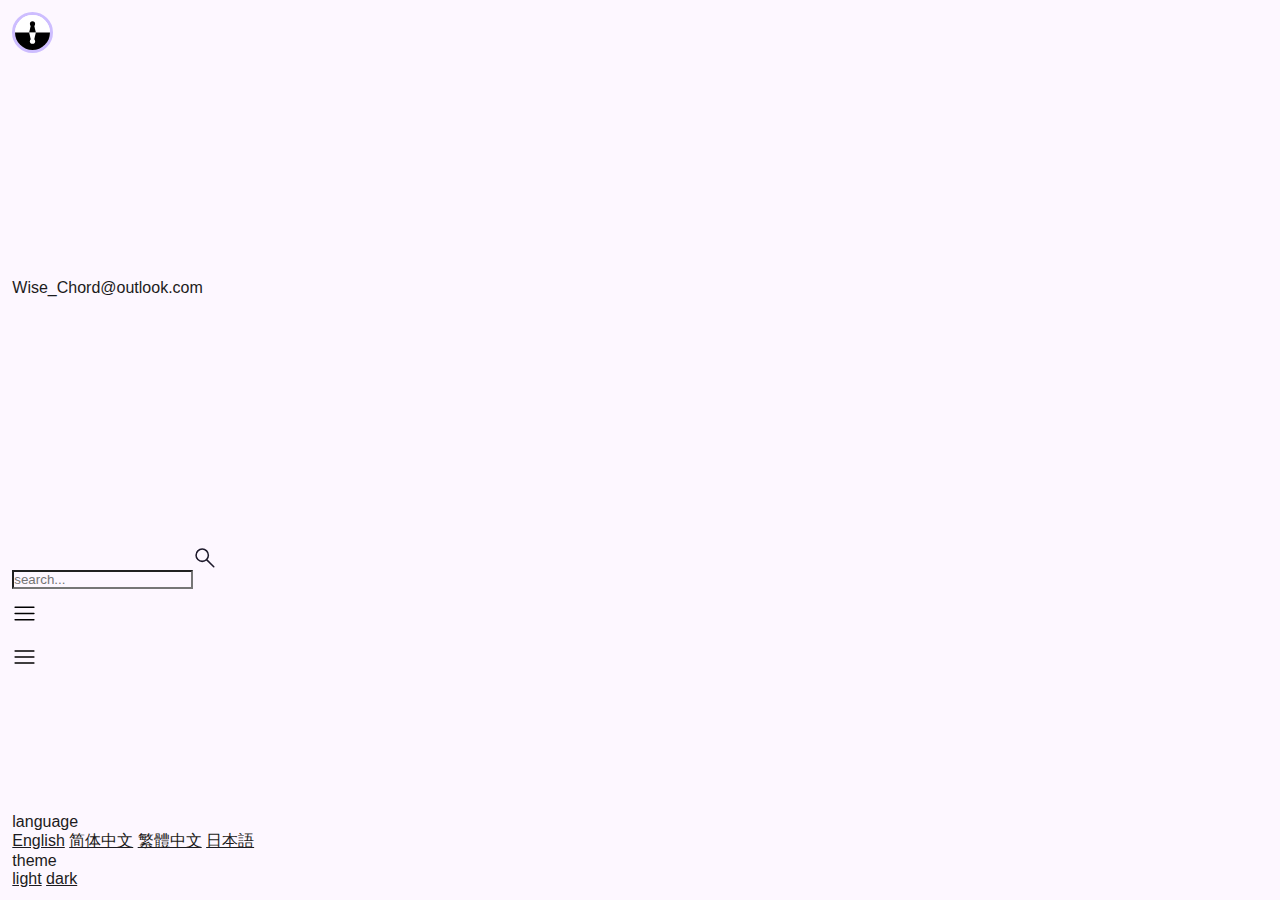
==== commit 7c4e4978: "add iframe" ====
--- a/index.html
+++ b/index.html
@@ -19,7 +19,7 @@
 <body onload="init();" class="print">
 
     <!-- navigation bar -->
-    <iframe id="shell" src="shell.html" frameborder="0"></iframe>
+    <iframe id="shell" src="shell.html" frameborder="0" class="animation"></iframe>
     
 
     <!-- main -->
--- a/css/style.css
+++ b/css/style.css
@@ -102,6 +102,9 @@
     /* set size */
     top: 0%;
     left: 0%;
-    width: 100%;
+    width: 16%;
     height: 100%;
+}
+#shell:hover {
+    width: 32%;
 }